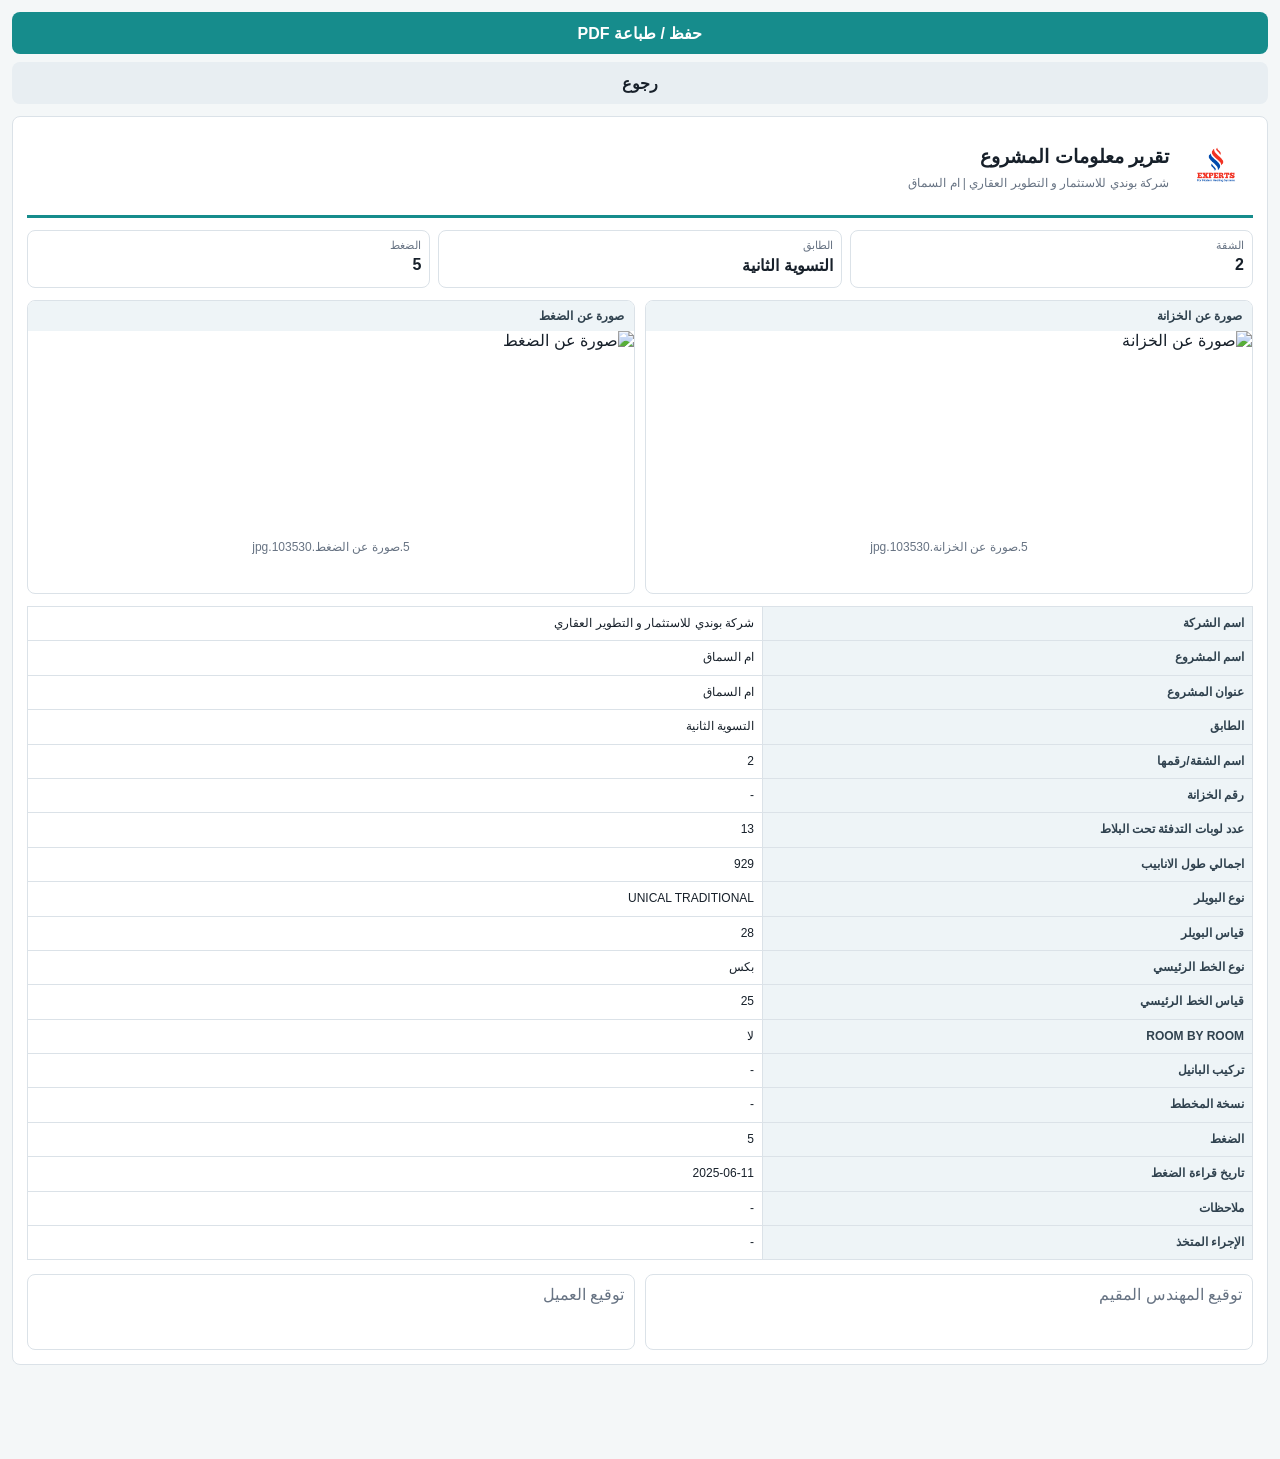
==== report.html @ 1a4905c9 "Add files via upload" ====
<!doctype html>
<html lang="ar" dir="rtl">
<head>
  <meta charset="utf-8">
  <meta name="viewport" content="width=device-width, initial-scale=1">
  <title>تقرير المشروع</title>
  <link rel="stylesheet" href="styles.css">
</head>
<body class="downloaded-report">
  <main id="reportRoot"></main>

  <script src="app-data.js"></script>
  <script src="drive-image-map.js"></script>
  <script>
    const APPSHEET_APP_NAME = "Untitledspreadsheet-797120343";
    const APPSHEET_MAIN_TABLE = "المعلومات العامة";
    const APPSHEET_APP_VERSION = "1.000163";
    const mainRows = (window.APP_DATA && window.APP_DATA["الرئيسية"]) || [];

    function value(row, key, fallback = "-") {
      let found = row && row[key];
      if ((found === undefined || found === null) && row && typeof key === "string") {
        const normalizedKey = key.trim();
        const actualKey = Object.keys(row).find((candidate) => candidate.trim() === normalizedKey);
        found = actualKey ? row[actualKey] : found;
      }
      return found === null || found === undefined || found === "" ? fallback : found;
    }

    function escapeHtml(input) {
      return String(input ?? "")
        .replaceAll("&", "&amp;")
        .replaceAll("<", "&lt;")
        .replaceAll(">", "&gt;")
        .replaceAll('"', "&quot;")
        .replaceAll("'", "&#039;");
    }

    function boolText(v) {
      return v === true || v === "TRUE" || v === "نعم" ? "نعم" : "لا";
    }

    function fileLabel(path) {
      if (!path) return "-";
      return String(path).split("/").pop();
    }

    function appSheetImageUrl(path) {
      if (!path || path === "-") return "";
      if (/^https?:\/\//i.test(path)) return path;
      const fileName = fileLabel(path);
      const driveId = window.DRIVE_IMAGE_IDS?.[fileName];
      if (driveId) return `https://drive.google.com/thumbnail?id=${encodeURIComponent(driveId)}&sz=w1200`;
      const params = new URLSearchParams({
        appName: APPSHEET_APP_NAME,
        tableName: APPSHEET_MAIN_TABLE,
        fileName: String(path),
        appVersion: APPSHEET_APP_VERSION,
      });
      return `https://www.appsheet.com/image/getimageurl?${params.toString()}`;
    }

    function imageFields(row) {
      return Object.keys(row || {}).filter((key) => {
        const hasImageName = key.includes("صورة") || key.includes("توقيع");
        return hasImageName && value(row, key, "") !== "";
      });
    }

    function reportImage(row, key) {
      const imagePath = value(row, key, "");
      const imageUrl = appSheetImageUrl(imagePath);
      return `
        <figure class="report-image">
          <figcaption>${escapeHtml(key)}</figcaption>
          ${imageUrl ? `<img src="${escapeHtml(imageUrl)}" alt="${escapeHtml(key)}">` : ""}
          <div ${imageUrl ? "hidden" : ""}>${escapeHtml(fileLabel(imagePath) || "لا توجد صورة")}</div>
        </figure>
      `;
    }

    function reportRows(row) {
      return [
        ["اسم الشركة", value(row, "اسم الشركة")],
        ["اسم المشروع", value(row, "اسم المشروع")],
        ["عنوان المشروع", value(row, "عنوان المشروع")],
        ["الطابق", value(row, "الطابق ")],
        ["اسم الشقة/رقمها", value(row, "اسم الشقة/رقمها")],
        ["رقم الخزانة", value(row, "رقم الخزانة")],
        ["عدد لوبات التدفئة تحت البلاط", value(row, "عدد لوبات التدفئة تحت البلاط")],
        ["اجمالي طول الانابيب", value(row, "اجمالي طول الانابيب")],
        ["نوع البويلر", value(row, "نوع البويلر")],
        ["قياس البويلر", value(row, "قياس البويلر")],
        ["نوع الخط الرئيسي", value(row, "نوع الخط الرئيسي")],
        ["قياس الخط الرئيسي", value(row, "قياس الخط الرئيسي")],
        ["ROOM BY ROOM", boolText(row["ROOM BY ROOM"])],
        ["تركيب البانيل", value(row, "تركيب البانيل")],
        ["نسخة المخطط", value(row, "نسخة المخطط")],
        ["الضغط", value(row, "الضغط")],
        ["تاريخ قراءة الضغط", value(row, "تاريخ قرائة الضغط")],
        ["ملاحظات", value(row, "ملاحظات")],
        ["الإجراء المتخذ", value(row, "الاجراء المتخذ")],
      ];
    }

    const id = Number(new URLSearchParams(location.search).get("id"));
    const row = mainRows.find((item) => item._id === id) || mainRows[0];
    const root = document.querySelector("#reportRoot");

    if (!row) {
      root.innerHTML = "<p class='empty'>لا توجد بيانات للتقرير</p>";
    } else {
      root.innerHTML = `
        <section class="report-toolbar no-print">
          <button class="primary" onclick="window.print()">حفظ / طباعة PDF</button>
          <button class="secondary" onclick="history.back()">رجوع</button>
        </section>
        <article class="report-page">
          <header class="report-header">
            <img src="assets/experts-logo.png" alt="EXPERTS" class="report-logo">
            <div>
              <h2>تقرير معلومات المشروع</h2>
              <p>${escapeHtml(value(row, "اسم الشركة"))} | ${escapeHtml(value(row, "اسم المشروع"))}</p>
            </div>
          </header>
          <section class="report-summary">
            <div><span>الشقة</span><strong>${escapeHtml(value(row, "اسم الشقة/رقمها"))}</strong></div>
            <div><span>الطابق</span><strong>${escapeHtml(value(row, "الطابق "))}</strong></div>
            <div><span>الضغط</span><strong>${escapeHtml(value(row, "الضغط"))}</strong></div>
          </section>
          <section class="report-images">
            ${imageFields(row).map((key) => reportImage(row, key)).join("")}
          </section>
          <table class="report-table">
            <tbody>
              ${reportRows(row).map(([label, text]) => `<tr><th>${escapeHtml(label)}</th><td>${escapeHtml(text)}</td></tr>`).join("")}
            </tbody>
          </table>
          <section class="report-signatures">
            <div>توقيع المهندس المقيم</div>
            <div>توقيع العميل</div>
          </section>
        </article>
      `;
    }
  </script>
</body>
</html>
---- styles.css ----
:root {
  --ink: #17202a;
  --muted: #677383;
  --line: #dbe2e8;
  --panel: #ffffff;
  --soft: #eef4f7;
  --teal: #168c8c;
  --teal-dark: #0f6d70;
  --amber: #d99022;
  --danger: #c64a44;
  --bg: #f4f7f8;
}

* {
  box-sizing: border-box;
}

html,
body {
  min-height: 100%;
}

body {
  margin: 0;
  background: var(--bg);
  color: var(--ink);
  font-family: Tahoma, Arial, sans-serif;
  overflow-x: hidden;
}

button,
input,
select,
textarea {
  font: inherit;
}

button,
[role="button"],
.image-button {
  cursor: pointer;
  touch-action: manipulation;
}

.phone-shell {
  min-height: 100vh;
  width: 100%;
  max-width: 390px;
  margin: 0;
  background: var(--bg);
  position: relative;
  overflow-x: hidden;
  box-shadow: 0 0 0 1px rgba(23, 32, 42, 0.06);
}

.app-header {
  position: sticky;
  top: 0;
  z-index: 4;
  min-height: 82px;
  padding: 12px 12px 10px;
  display: grid;
  grid-template-columns: 42px 1fr 42px;
  gap: 8px;
  align-items: center;
  background: var(--panel);
  border-bottom: 1px solid var(--line);
}

.brand-title {
  display: grid;
  grid-template-columns: 58px minmax(0, 1fr);
  column-gap: 8px;
  align-items: center;
}

.app-logo {
  grid-row: span 2;
  width: 58px;
  height: 58px;
  object-fit: contain;
}

.app-header h1 {
  margin: 0;
  font-size: 18px;
  line-height: 1.25;
  font-weight: 700;
  text-align: right;
}

.app-header p {
  margin: 3px 0 0;
  color: var(--muted);
  font-size: 12px;
  line-height: 1.3;
}

.icon-button {
  width: 42px;
  height: 42px;
  border: 1px solid var(--line);
  border-radius: 8px;
  background: #fff;
  color: var(--ink);
  font-size: 24px;
  line-height: 1;
}

main {
  padding: 12px 12px 94px;
}

.search-panel {
  display: none;
  gap: 8px;
  margin-bottom: 10px;
}

.search-panel.open {
  display: grid;
}

.search-dropdown {
  display: grid;
  max-height: 240px;
  overflow: auto;
  border: 1px solid var(--line);
  border-radius: 8px;
  background: #fff;
  box-shadow: 0 12px 28px rgba(16, 24, 40, 0.12);
}

.search-dropdown button {
  min-height: 42px;
  border: 0;
  border-bottom: 1px solid var(--line);
  background: #fff;
  color: var(--ink);
  padding: 10px 12px;
  font: inherit;
  text-align: right;
}

.search-dropdown button:last-child {
  border-bottom: 0;
}

.search-dropdown button:active {
  background: #eef4ff;
}

.search-panel input,
.search-select,
.field input,
.field textarea,
.field select {
  width: 100%;
  border: 1px solid var(--line);
  border-radius: 8px;
  background: #fff;
  color: var(--ink);
  padding: 11px 12px;
  outline: none;
}

.search-select {
  appearance: auto;
}

.field textarea {
  min-height: 88px;
  resize: vertical;
}

.stats {
  display: grid;
  grid-template-columns: repeat(3, 1fr);
  gap: 8px;
  margin-bottom: 12px;
}

.sync-banner {
  display: grid;
  gap: 8px;
  margin-bottom: 10px;
  border: 1px solid var(--line);
  border-radius: 8px;
  background: #fff;
  color: var(--muted);
  padding: 9px 10px;
  font-size: 12px;
  line-height: 1.4;
}

.stat {
  background: var(--panel);
  border: 1px solid var(--line);
  border-radius: 8px;
  padding: 10px;
}

.stat strong {
  display: block;
  font-size: 20px;
}

.stat span {
  display: block;
  margin-top: 3px;
  color: var(--muted);
  font-size: 11px;
}

.list {
  display: grid;
  gap: 10px;
}

.record-card,
.detail-section,
.task-card,
.account-card {
  background: var(--panel);
  border: 1px solid var(--line);
  border-radius: 8px;
  overflow: hidden;
}

.record-card {
  display: grid;
  grid-template-columns: 76px minmax(0, 1fr);
  min-height: 116px;
  text-align: right;
  cursor: pointer;
}

.thumb {
  grid-column: 1;
  display: grid;
  place-items: center;
  min-height: 116px;
  background: linear-gradient(135deg, #e0ecec, #f4eadc);
  border-right: 1px solid var(--line);
  color: var(--teal-dark);
  font-size: 28px;
  font-weight: 700;
}

.thumb img {
  width: 100%;
  height: 100%;
  min-height: 116px;
  object-fit: cover;
  display: block;
}

.record-body {
  grid-column: 2;
  padding: 11px 12px;
  min-width: 0;
}

.record-body h2,
.task-card h2,
.account-card h2 {
  margin: 0;
  font-size: 15px;
  line-height: 1.35;
}

.meta {
  margin-top: 6px;
  color: var(--muted);
  font-size: 12px;
  line-height: 1.5;
}

.chips {
  display: flex;
  gap: 6px;
  flex-wrap: wrap;
  margin-top: 9px;
}

.chip {
  min-height: 24px;
  display: inline-flex;
  align-items: center;
  border-radius: 999px;
  background: var(--soft);
  color: #39505c;
  padding: 3px 9px;
  font-size: 11px;
}

.chip.ok {
  background: #dff2ed;
  color: #0d6d58;
}

.chip.warn {
  background: #fff0d7;
  color: #8a560d;
}

.detail-hero {
  background: #dbe8e8;
  border-radius: 8px;
  min-height: 170px;
  display: grid;
  place-items: center;
  color: var(--teal-dark);
  margin-bottom: 12px;
  overflow: hidden;
}

.cabinet-hero {
  min-height: 210px;
  background:
    linear-gradient(135deg, rgba(22, 140, 140, 0.18), rgba(217, 144, 34, 0.16)),
    #eef4f7;
  border: 1px solid var(--line);
}

.cabinet-placeholder {
  width: calc(100% - 28px);
  min-height: 162px;
  border: 1px dashed #9fb4bf;
  border-radius: 8px;
  background: rgba(255, 255, 255, 0.72);
  display: grid;
  place-items: center;
  align-content: center;
  gap: 8px;
  padding: 16px;
  text-align: center;
}

.cabinet-image {
  width: 100%;
  height: 100%;
  min-height: 210px;
  object-fit: cover;
  display: block;
}

.photo-grid {
  display: grid;
  grid-template-columns: 1fr;
  gap: 10px;
  margin-bottom: 12px;
}

.photo-card,
.report-image {
  margin: 0;
  border: 1px solid var(--line);
  border-radius: 8px;
  overflow: hidden;
  background: #fff;
}

.photo-card figcaption,
.report-image figcaption {
  padding: 8px 10px;
  background: var(--soft);
  color: #30424f;
  font-size: 12px;
  font-weight: 700;
}

.photo-card img,
.report-image img {
  display: block;
  width: 100%;
  height: 190px;
  object-fit: cover;
}

.photo-placeholder,
.report-image div {
  min-height: 92px;
  display: grid;
  place-items: center;
  padding: 12px;
  color: var(--muted);
  font-size: 12px;
  text-align: center;
  overflow-wrap: anywhere;
}

.cabinet-placeholder strong {
  color: var(--teal-dark);
  font-size: 19px;
}

.cabinet-placeholder span {
  color: var(--muted);
  font-size: 12px;
  line-height: 1.4;
  max-width: 100%;
  overflow-wrap: anywhere;
}

.detail-section {
  padding: 13px;
  margin-bottom: 10px;
}

.detail-section h2 {
  margin: 0 0 10px;
  font-size: 15px;
}

.info-grid {
  display: grid;
  gap: 9px;
}

.info-row {
  display: grid;
  grid-template-columns: 44% 1fr;
  gap: 10px;
  padding-bottom: 8px;
  border-bottom: 1px solid #edf1f4;
  font-size: 13px;
}

.info-row:last-child {
  border-bottom: 0;
  padding-bottom: 0;
}

.info-row span {
  color: var(--muted);
}

.actions {
  display: grid;
  grid-template-columns: 1fr 1fr;
  gap: 8px;
  margin-top: 12px;
}

.wide-action {
  grid-column: 1 / -1;
}

.card-actions {
  display: flex;
  justify-content: flex-start;
  margin-top: 10px;
}

.small-action {
  min-height: 34px;
  padding: 6px 12px;
  font-size: 12px;
}

.primary,
.secondary,
.danger {
  border: 0;
  border-radius: 8px;
  min-height: 42px;
  padding: 8px 12px;
  font-weight: 700;
}

.primary {
  background: var(--teal);
  color: #fff;
}

.secondary {
  background: #e8eef2;
  color: var(--ink);
}

.danger {
  background: #f7e4e3;
  color: var(--danger);
}

.form {
  display: grid;
  gap: 11px;
}

.form-status {
  min-height: 20px;
  margin: 0;
  color: var(--muted);
  font-size: 13px;
  line-height: 1.5;
}

.field label {
  display: block;
  margin-bottom: 5px;
  color: #40505c;
  font-size: 12px;
  font-weight: 700;
}

.upload-tile {
  border: 1px dashed #9fb4bf;
  background: #f8fbfb;
  border-radius: 8px;
  min-height: 82px;
  display: grid;
  place-items: center;
  color: var(--muted);
  text-align: center;
  padding: 10px;
  font-size: 13px;
}

.image-field {
  display: grid;
  gap: 8px;
}

.image-preview {
  min-height: 116px;
  border: 1px dashed #9fb4bf;
  border-radius: 8px;
  background: #f8fbfb;
  display: grid;
  place-items: center;
  color: var(--muted);
  overflow: hidden;
  font-size: 13px;
}

.image-preview img {
  width: 100%;
  height: 180px;
  object-fit: cover;
  display: block;
}

.image-preview.has-image {
  border-style: solid;
  background: #fff;
}

.image-actions {
  display: grid;
  grid-template-columns: 1fr 1fr;
  gap: 8px;
}

.image-button {
  display: grid;
  place-items: center;
  text-align: center;
  min-height: 42px;
  cursor: pointer;
}

.image-file-name {
  color: var(--muted);
  font-size: 12px;
  line-height: 1.4;
}

.visually-hidden-file {
  position: absolute;
  width: 1px;
  height: 1px;
  opacity: 0;
  pointer-events: none;
}

.signature-pad {
  position: relative;
  min-height: 150px;
  border: 1px solid var(--line);
  border-radius: 8px;
  background: repeating-linear-gradient(0deg, #fff, #fff 18px, #f1f4f6 19px);
  overflow: hidden;
}

.signature-pad canvas {
  display: block;
  width: 100%;
  height: 150px;
  touch-action: none;
}

.signature-hint {
  position: absolute;
  inset: 0;
  display: grid;
  place-items: center;
  color: var(--muted);
  pointer-events: none;
  font-size: 13px;
}

.signature-hint.hidden {
  display: none;
}

.signature-actions {
  margin-top: 8px;
  display: grid;
  grid-template-columns: 1fr;
}

.report-toolbar {
  display: grid;
  grid-template-columns: 1fr;
  gap: 8px;
  margin-bottom: 12px;
}

.report-status {
  margin: 0;
  color: var(--muted);
  font-size: 12px;
  line-height: 1.5;
}

.download-link {
  display: grid;
  place-items: center;
  min-height: 42px;
  border-radius: 8px;
  background: #dff2ed;
  color: var(--teal-dark);
  font-size: 13px;
  font-weight: 700;
  text-align: center;
  text-decoration: none;
  padding: 8px 12px;
}

.download-link[hidden] {
  display: none;
}

.report-page {
  background: #fff;
  border: 1px solid var(--line);
  border-radius: 8px;
  padding: 14px;
}

.report-header {
  border-bottom: 3px solid var(--teal);
  padding-bottom: 10px;
  margin-bottom: 12px;
  display: grid;
  grid-template-columns: 74px minmax(0, 1fr);
  gap: 10px;
  align-items: center;
}

.report-logo {
  width: 74px;
  height: 74px;
  object-fit: contain;
}

.report-header h2 {
  margin: 0;
  font-size: 19px;
}

.report-header p {
  margin: 6px 0 0;
  color: var(--muted);
  font-size: 12px;
  line-height: 1.5;
}

.report-summary {
  display: grid;
  grid-template-columns: repeat(3, 1fr);
  gap: 8px;
  margin-bottom: 12px;
}

.report-images {
  display: grid;
  grid-template-columns: 1fr 1fr;
  gap: 10px;
  margin-bottom: 12px;
}

.report-image img {
  height: 170px;
}

.report-summary div {
  border: 1px solid var(--line);
  border-radius: 8px;
  padding: 8px;
  min-height: 58px;
}

.report-summary span {
  display: block;
  color: var(--muted);
  font-size: 11px;
  margin-bottom: 4px;
}

.report-table {
  width: 100%;
  border-collapse: collapse;
  font-size: 12px;
}

.report-table th,
.report-table td {
  border: 1px solid var(--line);
  padding: 8px;
  text-align: right;
  vertical-align: top;
  line-height: 1.45;
}

.report-table th {
  width: 40%;
  background: var(--soft);
  color: #30424f;
}

.report-signatures {
  display: grid;
  grid-template-columns: 1fr 1fr;
  gap: 10px;
  margin-top: 14px;
}

.report-signatures div {
  min-height: 76px;
  border: 1px solid var(--line);
  border-radius: 8px;
  padding: 10px;
  color: var(--muted);
}

.task-card,
.account-card {
  padding: 12px;
}

.task-top {
  display: flex;
  justify-content: space-between;
  gap: 8px;
  align-items: flex-start;
}

.bottom-nav {
  position: fixed;
  left: 0;
  bottom: 0;
  z-index: 5;
  width: min(390px, 100vw);
  height: 72px;
  display: grid;
  grid-template-columns: repeat(4, 1fr);
  background: var(--panel);
  border-top: 1px solid var(--line);
}

.bottom-nav button {
  border: 0;
  background: transparent;
  color: var(--muted);
  font-size: 11px;
  display: grid;
  place-items: center;
  align-content: center;
  gap: 3px;
}

.bottom-nav span {
  font-size: 20px;
}

.bottom-nav button.active {
  color: var(--teal-dark);
  font-weight: 700;
}

.fab {
  position: fixed;
  left: 18px;
  bottom: 86px;
  z-index: 6;
  width: 54px;
  height: 54px;
  border: 0;
  border-radius: 50%;
  background: var(--teal);
  color: #fff;
  font-size: 32px;
  line-height: 1;
  box-shadow: 0 8px 22px rgba(15, 109, 112, 0.28);
}

.empty {
  padding: 28px 12px;
  color: var(--muted);
  text-align: center;
}

@media (max-width: 430px) {
  .record-card {
    grid-template-columns: 72px minmax(0, 1fr);
  }

  .record-body {
    grid-column: 2;
  }

  .stats {
    grid-template-columns: 1fr 1fr;
  }
}

@media (min-width: 431px) {
  .phone-shell {
    margin-right: auto;
  }
}

@page {
  size: A4;
  margin: 12mm;
}

@media print {
  body {
    background: #fff;
    overflow: visible;
  }

  .app-header,
  .bottom-nav,
  .fab,
  .no-print {
    display: none !important;
  }

  .phone-shell {
    width: auto;
    max-width: none;
    min-height: auto;
    box-shadow: none;
    overflow: visible;
  }

  main {
    padding: 0;
  }

  .report-page {
    border: 0;
    border-radius: 0;
    padding: 0;
  }
}
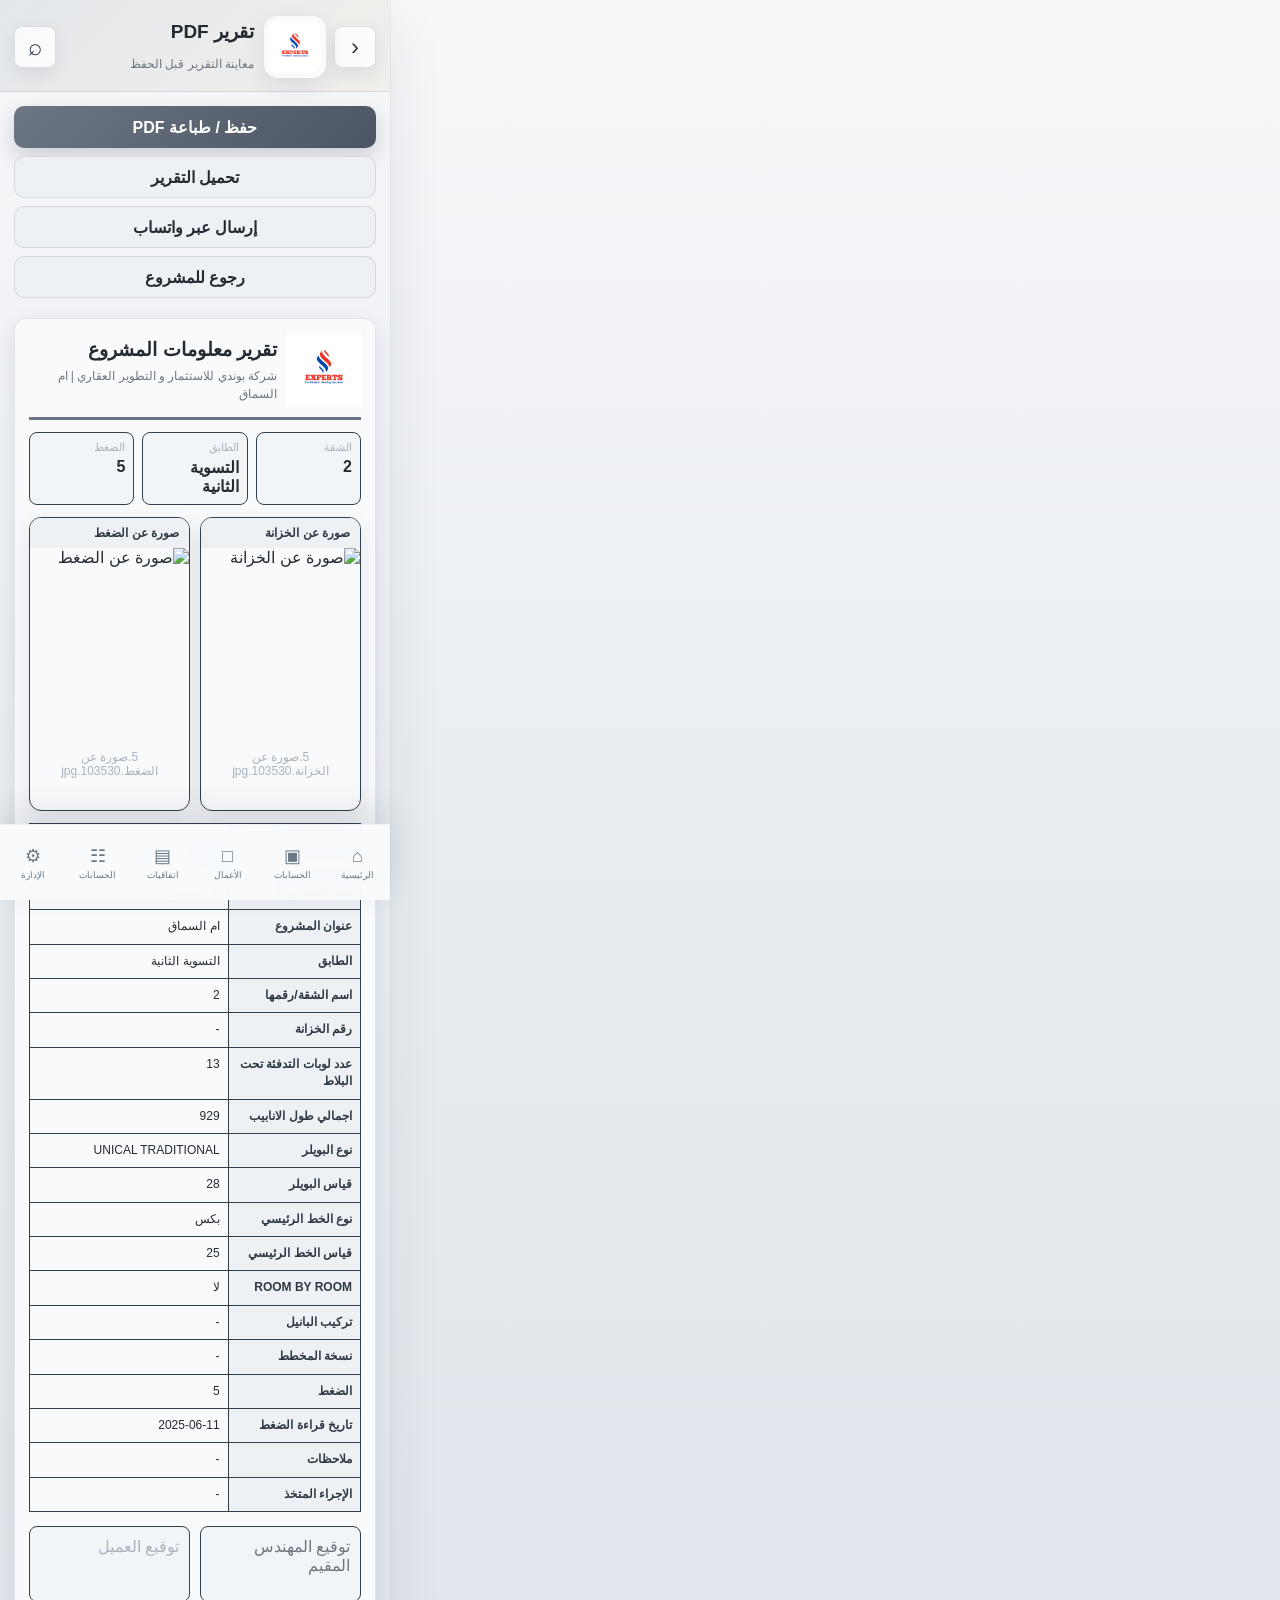
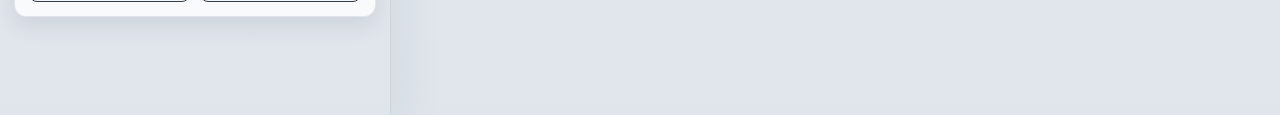
==== commit f2a29c5b: "Add files via upload" ====
--- a/report.html
+++ b/report.html
@@ -4,145 +4,11 @@
   <meta charset="utf-8">
   <meta name="viewport" content="width=device-width, initial-scale=1">
   <title>تقرير المشروع</title>
-  <link rel="stylesheet" href="styles.css">
 </head>
-<body class="downloaded-report">
-  <main id="reportRoot"></main>
-
-  <script src="app-data.js"></script>
-  <script src="drive-image-map.js"></script>
+<body>
   <script>
-    const APPSHEET_APP_NAME = "Untitledspreadsheet-797120343";
-    const APPSHEET_MAIN_TABLE = "المعلومات العامة";
-    const APPSHEET_APP_VERSION = "1.000163";
-    const mainRows = (window.APP_DATA && window.APP_DATA["الرئيسية"]) || [];
-
-    function value(row, key, fallback = "-") {
-      let found = row && row[key];
-      if ((found === undefined || found === null) && row && typeof key === "string") {
-        const normalizedKey = key.trim();
-        const actualKey = Object.keys(row).find((candidate) => candidate.trim() === normalizedKey);
-        found = actualKey ? row[actualKey] : found;
-      }
-      return found === null || found === undefined || found === "" ? fallback : found;
-    }
-
-    function escapeHtml(input) {
-      return String(input ?? "")
-        .replaceAll("&", "&amp;")
-        .replaceAll("<", "&lt;")
-        .replaceAll(">", "&gt;")
-        .replaceAll('"', "&quot;")
-        .replaceAll("'", "&#039;");
-    }
-
-    function boolText(v) {
-      return v === true || v === "TRUE" || v === "نعم" ? "نعم" : "لا";
-    }
-
-    function fileLabel(path) {
-      if (!path) return "-";
-      return String(path).split("/").pop();
-    }
-
-    function appSheetImageUrl(path) {
-      if (!path || path === "-") return "";
-      if (/^https?:\/\//i.test(path)) return path;
-      const fileName = fileLabel(path);
-      const driveId = window.DRIVE_IMAGE_IDS?.[fileName];
-      if (driveId) return `https://drive.google.com/thumbnail?id=${encodeURIComponent(driveId)}&sz=w1200`;
-      const params = new URLSearchParams({
-        appName: APPSHEET_APP_NAME,
-        tableName: APPSHEET_MAIN_TABLE,
-        fileName: String(path),
-        appVersion: APPSHEET_APP_VERSION,
-      });
-      return `https://www.appsheet.com/image/getimageurl?${params.toString()}`;
-    }
-
-    function imageFields(row) {
-      return Object.keys(row || {}).filter((key) => {
-        const hasImageName = key.includes("صورة") || key.includes("توقيع");
-        return hasImageName && value(row, key, "") !== "";
-      });
-    }
-
-    function reportImage(row, key) {
-      const imagePath = value(row, key, "");
-      const imageUrl = appSheetImageUrl(imagePath);
-      return `
-        <figure class="report-image">
-          <figcaption>${escapeHtml(key)}</figcaption>
-          ${imageUrl ? `<img src="${escapeHtml(imageUrl)}" alt="${escapeHtml(key)}">` : ""}
-          <div ${imageUrl ? "hidden" : ""}>${escapeHtml(fileLabel(imagePath) || "لا توجد صورة")}</div>
-        </figure>
-      `;
-    }
-
-    function reportRows(row) {
-      return [
-        ["اسم الشركة", value(row, "اسم الشركة")],
-        ["اسم المشروع", value(row, "اسم المشروع")],
-        ["عنوان المشروع", value(row, "عنوان المشروع")],
-        ["الطابق", value(row, "الطابق ")],
-        ["اسم الشقة/رقمها", value(row, "اسم الشقة/رقمها")],
-        ["رقم الخزانة", value(row, "رقم الخزانة")],
-        ["عدد لوبات التدفئة تحت البلاط", value(row, "عدد لوبات التدفئة تحت البلاط")],
-        ["اجمالي طول الانابيب", value(row, "اجمالي طول الانابيب")],
-        ["نوع البويلر", value(row, "نوع البويلر")],
-        ["قياس البويلر", value(row, "قياس البويلر")],
-        ["نوع الخط الرئيسي", value(row, "نوع الخط الرئيسي")],
-        ["قياس الخط الرئيسي", value(row, "قياس الخط الرئيسي")],
-        ["ROOM BY ROOM", boolText(row["ROOM BY ROOM"])],
-        ["تركيب البانيل", value(row, "تركيب البانيل")],
-        ["نسخة المخطط", value(row, "نسخة المخطط")],
-        ["الضغط", value(row, "الضغط")],
-        ["تاريخ قراءة الضغط", value(row, "تاريخ قرائة الضغط")],
-        ["ملاحظات", value(row, "ملاحظات")],
-        ["الإجراء المتخذ", value(row, "الاجراء المتخذ")],
-      ];
-    }
-
-    const id = Number(new URLSearchParams(location.search).get("id"));
-    const row = mainRows.find((item) => item._id === id) || mainRows[0];
-    const root = document.querySelector("#reportRoot");
-
-    if (!row) {
-      root.innerHTML = "<p class='empty'>لا توجد بيانات للتقرير</p>";
-    } else {
-      root.innerHTML = `
-        <section class="report-toolbar no-print">
-          <button class="primary" onclick="window.print()">حفظ / طباعة PDF</button>
-          <button class="secondary" onclick="history.back()">رجوع</button>
-        </section>
-        <article class="report-page">
-          <header class="report-header">
-            <img src="assets/experts-logo.png" alt="EXPERTS" class="report-logo">
-            <div>
-              <h2>تقرير معلومات المشروع</h2>
-              <p>${escapeHtml(value(row, "اسم الشركة"))} | ${escapeHtml(value(row, "اسم المشروع"))}</p>
-            </div>
-          </header>
-          <section class="report-summary">
-            <div><span>الشقة</span><strong>${escapeHtml(value(row, "اسم الشقة/رقمها"))}</strong></div>
-            <div><span>الطابق</span><strong>${escapeHtml(value(row, "الطابق "))}</strong></div>
-            <div><span>الضغط</span><strong>${escapeHtml(value(row, "الضغط"))}</strong></div>
-          </section>
-          <section class="report-images">
-            ${imageFields(row).map((key) => reportImage(row, key)).join("")}
-          </section>
-          <table class="report-table">
-            <tbody>
-              ${reportRows(row).map(([label, text]) => `<tr><th>${escapeHtml(label)}</th><td>${escapeHtml(text)}</td></tr>`).join("")}
-            </tbody>
-          </table>
-          <section class="report-signatures">
-            <div>توقيع المهندس المقيم</div>
-            <div>توقيع العميل</div>
-          </section>
-        </article>
-      `;
-    }
+    const id = new URLSearchParams(window.location.search).get("id") || "";
+    window.location.replace(`index.html?view=report&id=${encodeURIComponent(id)}`);
   </script>
 </body>
 </html>
